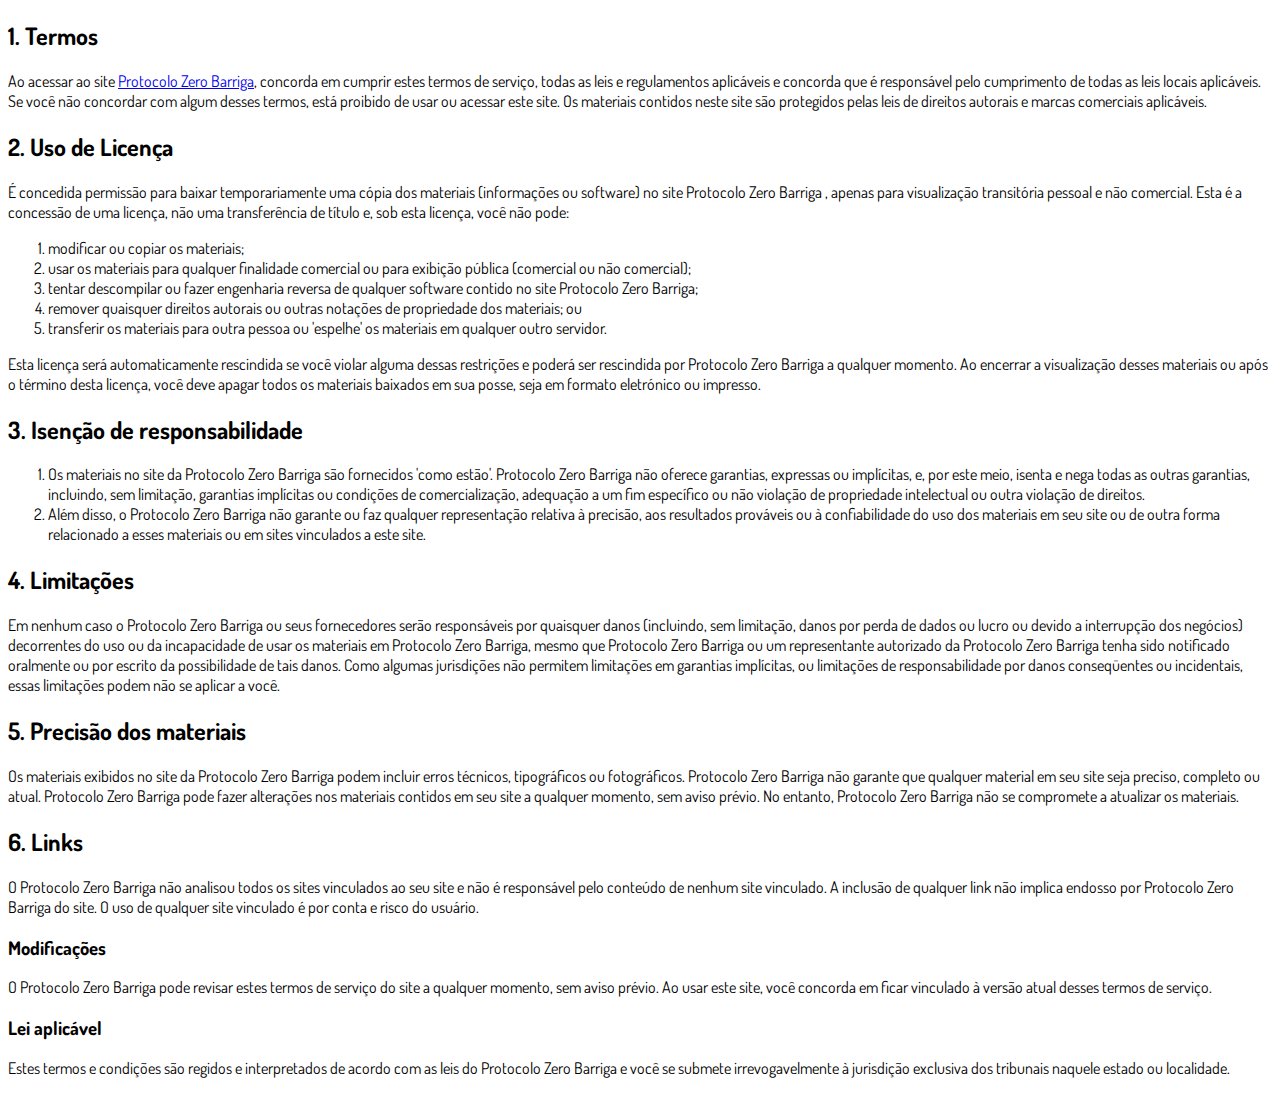
==== termos.html @ 0e2bcef4 "Add files via upload" ====
<!DOCTYPE html>
<html lang="pt-br">
  <head>
    <meta charset="utf-8">
    <meta name="viewport" content="width=device-width, initial-scale=1, shrink-to-fit=no">

    <link rel="stylesheet" href="https://stackpath.bootstrapcdn.com/bootstrap/4.1.3/css/bootstrap.min.css" integrity="sha384-MCw98/SFnGE8fJT3GXwEOngsV7Zt27NXFoaoApmYm81iuXoPkFOJwJ8ERdknLPMO" crossorigin="anonymous">

    <link rel="preconnect" href="https://fonts.googleapis.com">
    <link rel="preconnect" href="https://fonts.gstatic.com" crossorigin>
    <link href="https://fonts.googleapis.com/css2?family=Dosis:wght@200;300;400;500;600;700;800&display=swap" rel="stylesheet">
    
    <!-- Ícone da Página -->
    <link rel="shortcut icon" type="image/jpg" href="./assets/img/favicon.png">

    <!-- Título da Página -->
    <title>Termos de Uso | Protocolo Zero Barriga</title>
    
    <style type="text/css">
      body {
        font-family: 'Dosis', sans-serif;
      }
    </style>

  </head>
  <body>
    
    <div class="container py-5">
      <div class="row justify-content-center">
        <div class="col-lg-8">
          <h2>1. Termos</h2>            <p>Ao acessar ao site <a href='#'>Protocolo Zero Barriga</a>, concorda em cumprir estes termos de serviço, todas as leis e regulamentos aplicáveis ​​e concorda que é responsável pelo cumprimento de todas as leis locais aplicáveis. Se você não concordar com algum                desses termos, está proibido de usar ou acessar este site. Os materiais contidos neste site são protegidos pelas leis de direitos autorais e marcas comerciais aplicáveis.</p>            <h2>2. Uso de Licença</h2>            <p>É concedida permissão para baixar temporariamente uma cópia dos materiais (informações ou software) no site Protocolo Zero Barriga , apenas para visualização transitória pessoal e não comercial. Esta é a concessão de uma licença, não uma transferência de título e,                sob esta licença, você não pode: </p>            <ol>            <li>modificar ou copiar os materiais;  </li>            <li>usar os materiais para qualquer finalidade comercial ou para exibição pública (comercial ou não comercial);  </li>            <li>tentar descompilar ou fazer engenharia reversa de qualquer software contido no site Protocolo Zero Barriga;  </li>            <li>remover quaisquer direitos autorais ou outras notações de propriedade dos materiais; ou  </li>            <li>transferir os materiais para outra pessoa ou 'espelhe' os materiais em qualquer outro servidor.</li>            </ol>            <p>Esta licença será automaticamente rescindida se você violar alguma dessas restrições e poderá ser rescindida por Protocolo Zero Barriga a qualquer momento. Ao encerrar a visualização desses materiais ou após o término desta licença, você deve apagar todos os materiais                baixados em sua posse, seja em formato eletrónico ou impresso.</p>            <h2>3. Isenção de responsabilidade</h2>            <ol>            <li>Os materiais no site da Protocolo Zero Barriga são fornecidos 'como estão'. Protocolo Zero Barriga não oferece garantias, expressas ou implícitas, e, por este meio, isenta e nega todas as outras garantias, incluindo, sem limitação, garantias implícitas ou condições de comercialização,            adequação a um fim específico ou não violação de propriedade intelectual ou outra violação de direitos. </li>            <li>Além disso, o Protocolo Zero Barriga não garante ou faz qualquer representação relativa à precisão, aos resultados prováveis ​​ou à confiabilidade do uso dos            materiais em seu site ou de outra forma relacionado a esses materiais ou em sites vinculados a este site.</li>            </ol>            <h2>4. Limitações</h2>            <p>Em nenhum caso o Protocolo Zero Barriga ou seus fornecedores serão responsáveis ​​por quaisquer danos (incluindo, sem limitação, danos por perda de dados ou lucro ou devido a interrupção dos negócios) decorrentes do uso ou da incapacidade de usar os materiais em Protocolo Zero Barriga,                mesmo que Protocolo Zero Barriga ou um representante autorizado da Protocolo Zero Barriga tenha sido notificado oralmente ou por escrito da possibilidade de tais danos. Como algumas jurisdições não permitem limitações em garantias implícitas, ou limitações de responsabilidade                por danos conseqüentes ou incidentais, essas limitações podem não se aplicar a você.</p>            <h2>5. Precisão dos materiais</h2>            <p>Os materiais exibidos no site da Protocolo Zero Barriga podem incluir erros técnicos, tipográficos ou fotográficos. Protocolo Zero Barriga não garante que qualquer material em seu site seja preciso, completo ou atual. Protocolo Zero Barriga pode fazer alterações nos materiais contidos em seu                site a qualquer momento, sem aviso prévio. No entanto, Protocolo Zero Barriga não se compromete a atualizar os materiais.</p>            <h2>6. Links</h2>            <p>O Protocolo Zero Barriga não analisou todos os sites vinculados ao seu site e não é responsável pelo conteúdo de nenhum site vinculado. A inclusão de qualquer link não implica endosso por Protocolo Zero Barriga do site. O uso de qualquer site vinculado é por conta e risco do usuário.</p>            </p>            <h3>Modificações</h3>            <p>O Protocolo Zero Barriga pode revisar estes termos de serviço do site a qualquer momento, sem aviso prévio. Ao usar este site, você concorda em ficar vinculado à versão atual desses termos de serviço.</p>            <h3>Lei aplicável</h3>            <p>Estes termos e condições são regidos e interpretados de acordo com as leis do Protocolo Zero Barriga e você se submete irrevogavelmente à jurisdição exclusiva dos tribunais naquele estado ou localidade.</p>
        </div>
      </div>
    </div>

    <script src="https://code.jquery.com/jquery-3.3.1.slim.min.js" integrity="sha384-q8i/X+965DzO0rT7abK41JStQIAqVgRVzpbzo5smXKp4YfRvH+8abtTE1Pi6jizo" crossorigin="anonymous"></script>
    <script src="https://cdnjs.cloudflare.com/ajax/libs/popper.js/1.14.3/umd/popper.min.js" integrity="sha384-ZMP7rVo3mIykV+2+9J3UJ46jBk0WLaUAdn689aCwoqbBJiSnjAK/l8WvCWPIPm49" crossorigin="anonymous"></script>
    <script src="https://stackpath.bootstrapcdn.com/bootstrap/4.1.3/js/bootstrap.min.js" integrity="sha384-ChfqqxuZUCnJSK3+MXmPNIyE6ZbWh2IMqE241rYiqJxyMiZ6OW/JmZQ5stwEULTy" crossorigin="anonymous"></script>
  </body>
</html>
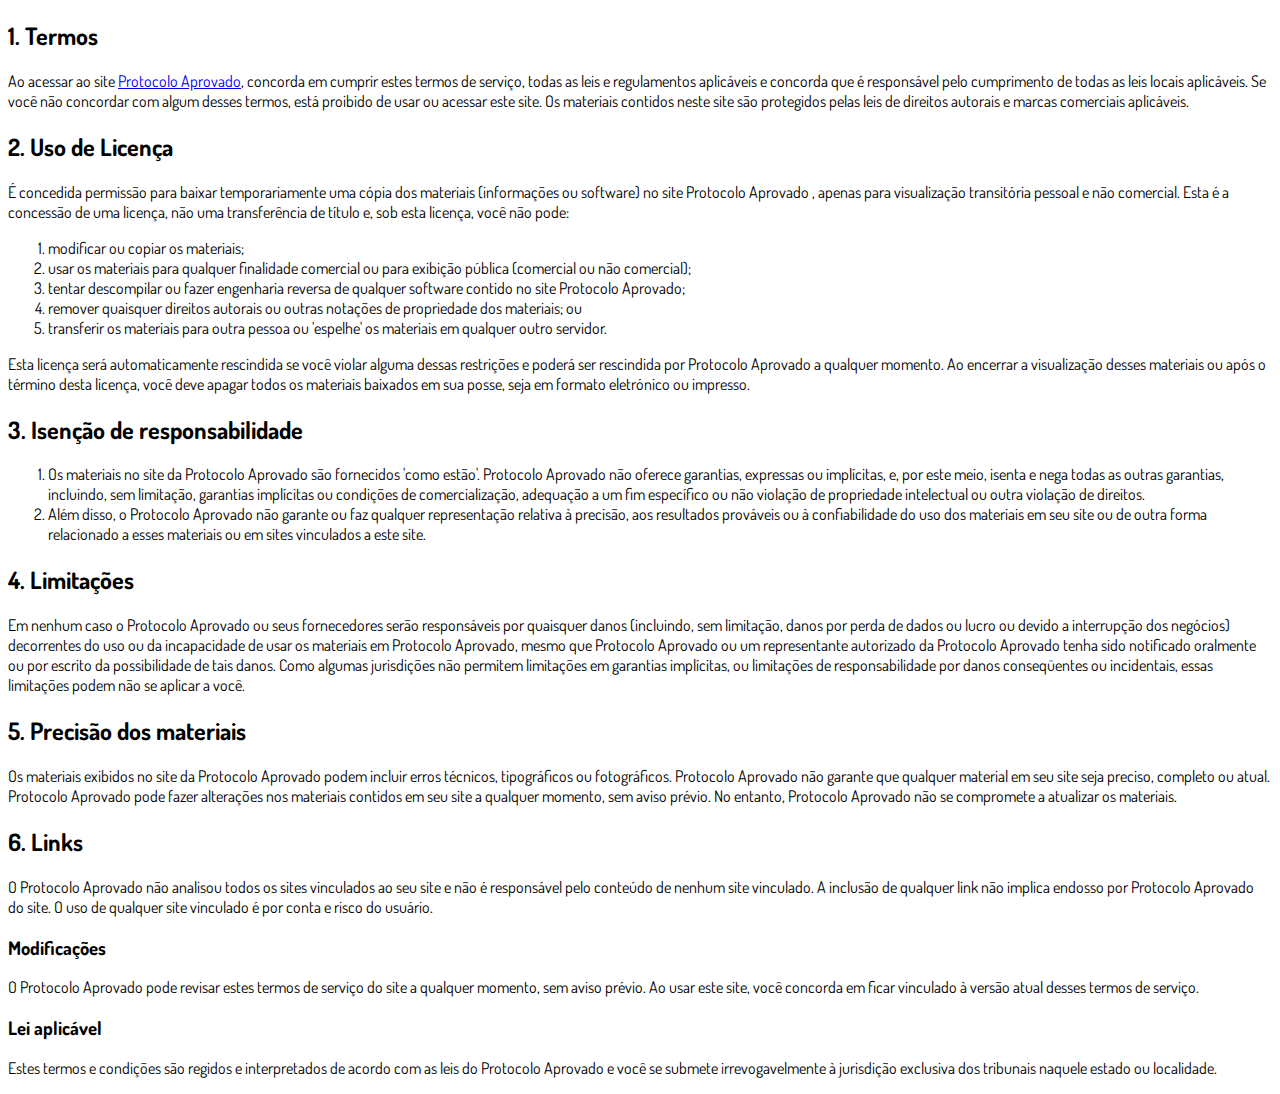
==== commit 3672c245: "Add files via upload" ====
--- a/termos.html
+++ b/termos.html
@@ -14,7 +14,7 @@
     <link rel="shortcut icon" type="image/jpg" href="./assets/img/favicon.png">
 
     <!-- Título da Página -->
-    <title>Termos de Uso | Protocolo Zero Barriga</title>
+    <title>Termos de Uso | Protocolo Aprovado</title>
     
     <style type="text/css">
       body {
@@ -28,7 +28,7 @@
     <div class="container py-5">
       <div class="row justify-content-center">
         <div class="col-lg-8">
-          <h2>1. Termos</h2>            <p>Ao acessar ao site <a href='#'>Protocolo Zero Barriga</a>, concorda em cumprir estes termos de serviço, todas as leis e regulamentos aplicáveis ​​e concorda que é responsável pelo cumprimento de todas as leis locais aplicáveis. Se você não concordar com algum                desses termos, está proibido de usar ou acessar este site. Os materiais contidos neste site são protegidos pelas leis de direitos autorais e marcas comerciais aplicáveis.</p>            <h2>2. Uso de Licença</h2>            <p>É concedida permissão para baixar temporariamente uma cópia dos materiais (informações ou software) no site Protocolo Zero Barriga , apenas para visualização transitória pessoal e não comercial. Esta é a concessão de uma licença, não uma transferência de título e,                sob esta licença, você não pode: </p>            <ol>            <li>modificar ou copiar os materiais;  </li>            <li>usar os materiais para qualquer finalidade comercial ou para exibição pública (comercial ou não comercial);  </li>            <li>tentar descompilar ou fazer engenharia reversa de qualquer software contido no site Protocolo Zero Barriga;  </li>            <li>remover quaisquer direitos autorais ou outras notações de propriedade dos materiais; ou  </li>            <li>transferir os materiais para outra pessoa ou 'espelhe' os materiais em qualquer outro servidor.</li>            </ol>            <p>Esta licença será automaticamente rescindida se você violar alguma dessas restrições e poderá ser rescindida por Protocolo Zero Barriga a qualquer momento. Ao encerrar a visualização desses materiais ou após o término desta licença, você deve apagar todos os materiais                baixados em sua posse, seja em formato eletrónico ou impresso.</p>            <h2>3. Isenção de responsabilidade</h2>            <ol>            <li>Os materiais no site da Protocolo Zero Barriga são fornecidos 'como estão'. Protocolo Zero Barriga não oferece garantias, expressas ou implícitas, e, por este meio, isenta e nega todas as outras garantias, incluindo, sem limitação, garantias implícitas ou condições de comercialização,            adequação a um fim específico ou não violação de propriedade intelectual ou outra violação de direitos. </li>            <li>Além disso, o Protocolo Zero Barriga não garante ou faz qualquer representação relativa à precisão, aos resultados prováveis ​​ou à confiabilidade do uso dos            materiais em seu site ou de outra forma relacionado a esses materiais ou em sites vinculados a este site.</li>            </ol>            <h2>4. Limitações</h2>            <p>Em nenhum caso o Protocolo Zero Barriga ou seus fornecedores serão responsáveis ​​por quaisquer danos (incluindo, sem limitação, danos por perda de dados ou lucro ou devido a interrupção dos negócios) decorrentes do uso ou da incapacidade de usar os materiais em Protocolo Zero Barriga,                mesmo que Protocolo Zero Barriga ou um representante autorizado da Protocolo Zero Barriga tenha sido notificado oralmente ou por escrito da possibilidade de tais danos. Como algumas jurisdições não permitem limitações em garantias implícitas, ou limitações de responsabilidade                por danos conseqüentes ou incidentais, essas limitações podem não se aplicar a você.</p>            <h2>5. Precisão dos materiais</h2>            <p>Os materiais exibidos no site da Protocolo Zero Barriga podem incluir erros técnicos, tipográficos ou fotográficos. Protocolo Zero Barriga não garante que qualquer material em seu site seja preciso, completo ou atual. Protocolo Zero Barriga pode fazer alterações nos materiais contidos em seu                site a qualquer momento, sem aviso prévio. No entanto, Protocolo Zero Barriga não se compromete a atualizar os materiais.</p>            <h2>6. Links</h2>            <p>O Protocolo Zero Barriga não analisou todos os sites vinculados ao seu site e não é responsável pelo conteúdo de nenhum site vinculado. A inclusão de qualquer link não implica endosso por Protocolo Zero Barriga do site. O uso de qualquer site vinculado é por conta e risco do usuário.</p>            </p>            <h3>Modificações</h3>            <p>O Protocolo Zero Barriga pode revisar estes termos de serviço do site a qualquer momento, sem aviso prévio. Ao usar este site, você concorda em ficar vinculado à versão atual desses termos de serviço.</p>            <h3>Lei aplicável</h3>            <p>Estes termos e condições são regidos e interpretados de acordo com as leis do Protocolo Zero Barriga e você se submete irrevogavelmente à jurisdição exclusiva dos tribunais naquele estado ou localidade.</p>
+          <h2>1. Termos</h2>            <p>Ao acessar ao site <a href='#'>Protocolo Aprovado</a>, concorda em cumprir estes termos de serviço, todas as leis e regulamentos aplicáveis ​​e concorda que é responsável pelo cumprimento de todas as leis locais aplicáveis. Se você não concordar com algum                desses termos, está proibido de usar ou acessar este site. Os materiais contidos neste site são protegidos pelas leis de direitos autorais e marcas comerciais aplicáveis.</p>            <h2>2. Uso de Licença</h2>            <p>É concedida permissão para baixar temporariamente uma cópia dos materiais (informações ou software) no site Protocolo Aprovado , apenas para visualização transitória pessoal e não comercial. Esta é a concessão de uma licença, não uma transferência de título e,                sob esta licença, você não pode: </p>            <ol>            <li>modificar ou copiar os materiais;  </li>            <li>usar os materiais para qualquer finalidade comercial ou para exibição pública (comercial ou não comercial);  </li>            <li>tentar descompilar ou fazer engenharia reversa de qualquer software contido no site Protocolo Aprovado;  </li>            <li>remover quaisquer direitos autorais ou outras notações de propriedade dos materiais; ou  </li>            <li>transferir os materiais para outra pessoa ou 'espelhe' os materiais em qualquer outro servidor.</li>            </ol>            <p>Esta licença será automaticamente rescindida se você violar alguma dessas restrições e poderá ser rescindida por Protocolo Aprovado a qualquer momento. Ao encerrar a visualização desses materiais ou após o término desta licença, você deve apagar todos os materiais                baixados em sua posse, seja em formato eletrónico ou impresso.</p>            <h2>3. Isenção de responsabilidade</h2>            <ol>            <li>Os materiais no site da Protocolo Aprovado são fornecidos 'como estão'. Protocolo Aprovado não oferece garantias, expressas ou implícitas, e, por este meio, isenta e nega todas as outras garantias, incluindo, sem limitação, garantias implícitas ou condições de comercialização,            adequação a um fim específico ou não violação de propriedade intelectual ou outra violação de direitos. </li>            <li>Além disso, o Protocolo Aprovado não garante ou faz qualquer representação relativa à precisão, aos resultados prováveis ​​ou à confiabilidade do uso dos            materiais em seu site ou de outra forma relacionado a esses materiais ou em sites vinculados a este site.</li>            </ol>            <h2>4. Limitações</h2>            <p>Em nenhum caso o Protocolo Aprovado ou seus fornecedores serão responsáveis ​​por quaisquer danos (incluindo, sem limitação, danos por perda de dados ou lucro ou devido a interrupção dos negócios) decorrentes do uso ou da incapacidade de usar os materiais em Protocolo Aprovado,                mesmo que Protocolo Aprovado ou um representante autorizado da Protocolo Aprovado tenha sido notificado oralmente ou por escrito da possibilidade de tais danos. Como algumas jurisdições não permitem limitações em garantias implícitas, ou limitações de responsabilidade                por danos conseqüentes ou incidentais, essas limitações podem não se aplicar a você.</p>            <h2>5. Precisão dos materiais</h2>            <p>Os materiais exibidos no site da Protocolo Aprovado podem incluir erros técnicos, tipográficos ou fotográficos. Protocolo Aprovado não garante que qualquer material em seu site seja preciso, completo ou atual. Protocolo Aprovado pode fazer alterações nos materiais contidos em seu                site a qualquer momento, sem aviso prévio. No entanto, Protocolo Aprovado não se compromete a atualizar os materiais.</p>            <h2>6. Links</h2>            <p>O Protocolo Aprovado não analisou todos os sites vinculados ao seu site e não é responsável pelo conteúdo de nenhum site vinculado. A inclusão de qualquer link não implica endosso por Protocolo Aprovado do site. O uso de qualquer site vinculado é por conta e risco do usuário.</p>            </p>            <h3>Modificações</h3>            <p>O Protocolo Aprovado pode revisar estes termos de serviço do site a qualquer momento, sem aviso prévio. Ao usar este site, você concorda em ficar vinculado à versão atual desses termos de serviço.</p>            <h3>Lei aplicável</h3>            <p>Estes termos e condições são regidos e interpretados de acordo com as leis do Protocolo Aprovado e você se submete irrevogavelmente à jurisdição exclusiva dos tribunais naquele estado ou localidade.</p>
         </div>
       </div>
     </div>
